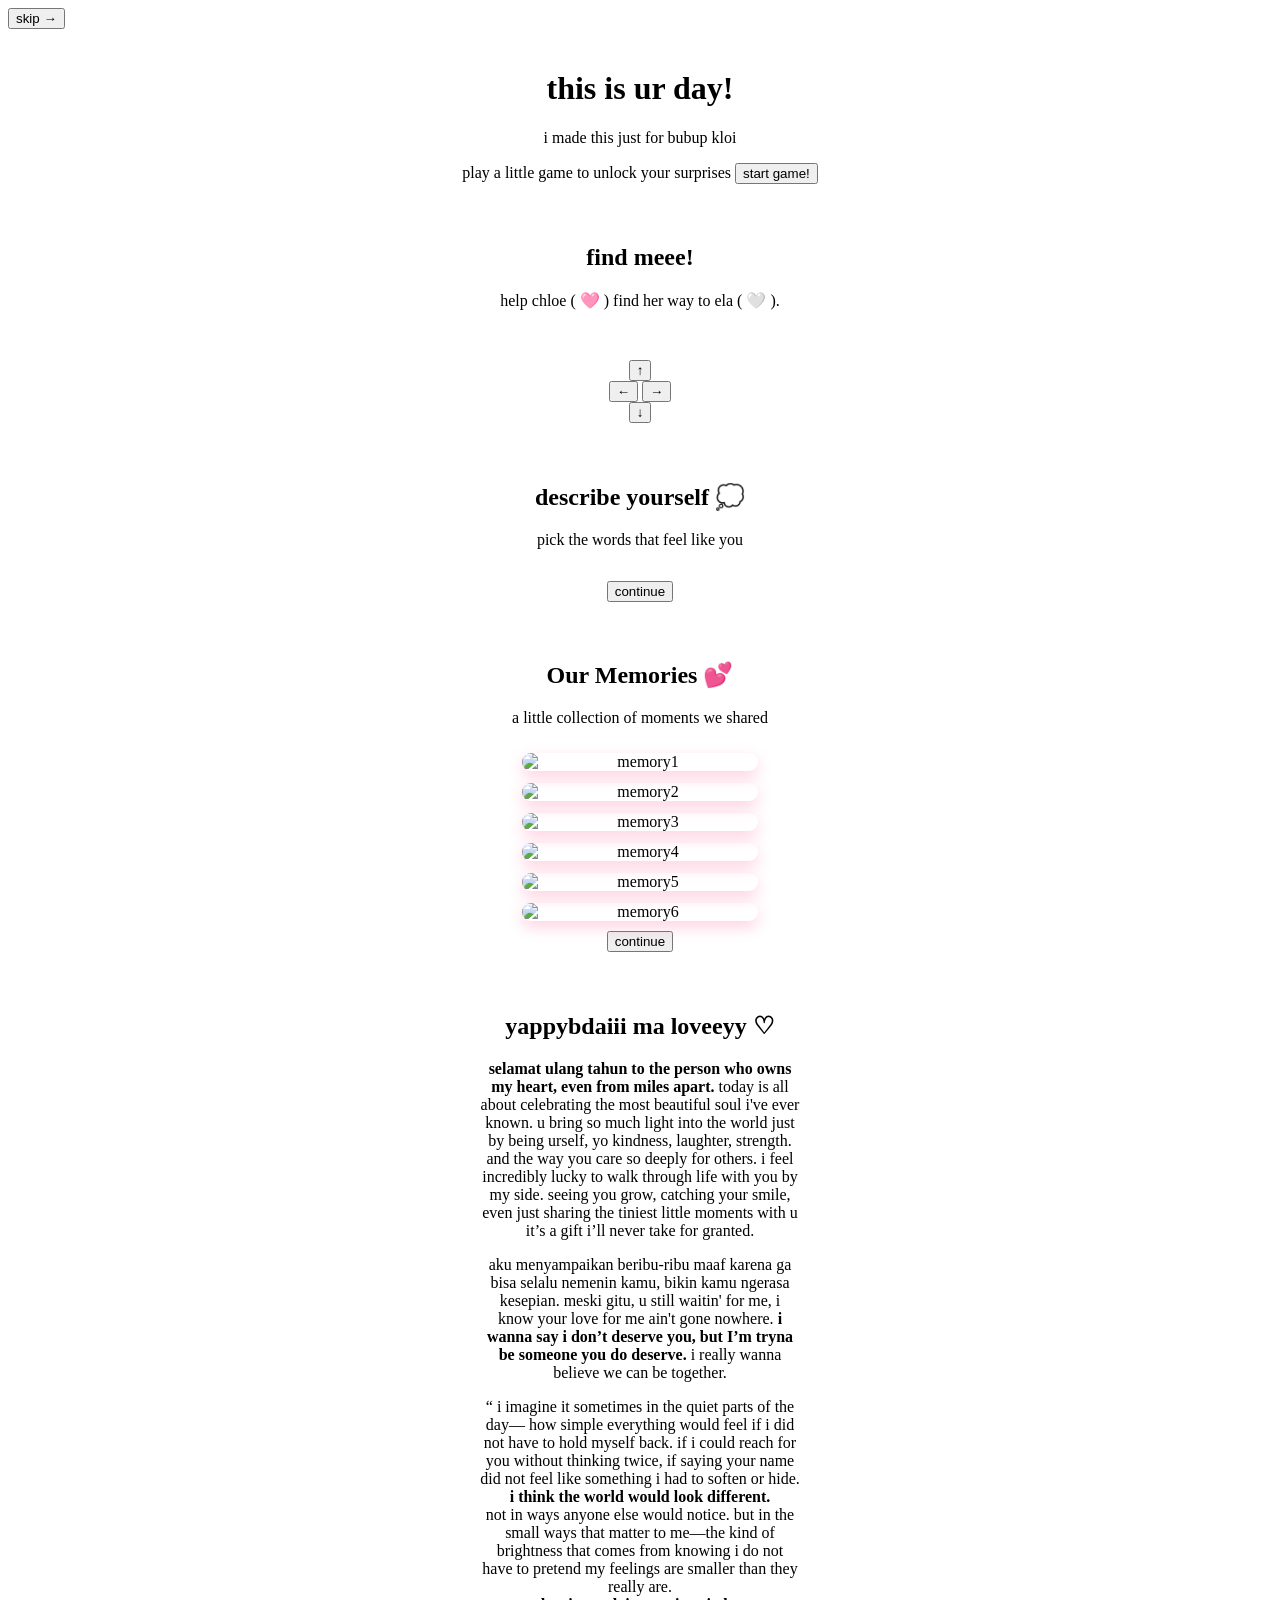
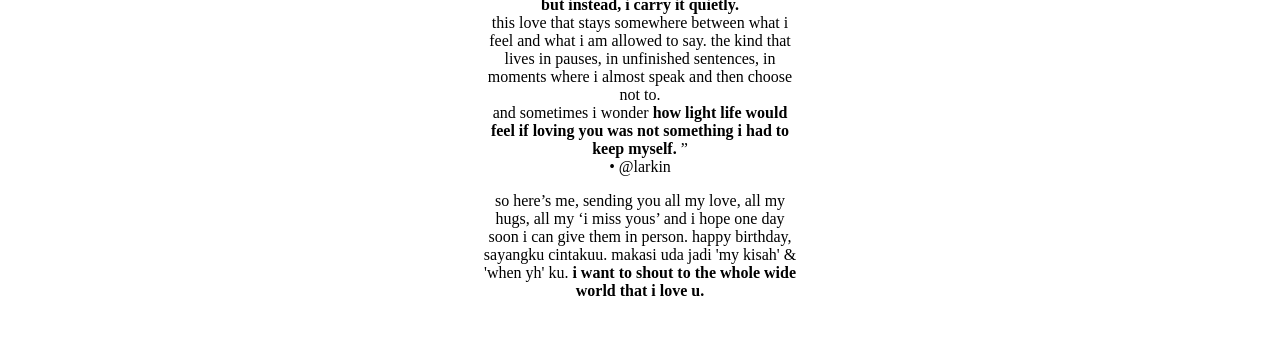
==== index.html @ 3ca805a2 "index.html" ====
<!DOCTYPE html>
<html lang="en">
<head>
<meta charset="UTF-8">
<meta name="viewport" content="width=device-width, initial-scale=1.0">
<title>For You </title>
<link rel="stylesheet" href="bday.css">
  <button id="skipBtn" onclick="skipGame()">skip →</button>
  
  <style>
#maze {
  display: grid;
  grid-template-columns: repeat(7, 44px);
  gap: 10px;
  justify-content: center;
  margin: 25px 0;
}

.cell {
  width: 44px;
  height: 44px;
  border-radius: 14px;
  background: rgba(255,255,255,0.8);
  display: flex;
  align-items: center;
  justify-content: center;
  font-size: 20px;
  transition: all 0.2s ease;
  box-shadow: 0 4px 10px rgba(255, 105, 135, 0.08);
  cursor: pointer;
}

.cell:hover {
  transform: scale(1.08);
}

.wall {
  background: linear-gradient(135deg, #ffd6e0, #ffc2d1);
}

.player {
  background: linear-gradient(135deg, #ff4d88, #ff7aa2);
  color: white;
  box-shadow: 0 6px 15px rgba(255, 77, 136, 0.4);
}

.goal {
  background: linear-gradient(135deg, #ffc2d1, #ffe4ec);
}
  
.card {
  width: fit-content;
  padding: 20px;
  margin: auto;
  text-align: center;
}

.controls {
  margin-top: 10px;
}
  
#wordBox {
  display: flex;
  flex-wrap: wrap;
  gap: 10px;
  justify-content: center;
  margin-top: 15px;
}

.word {
  width: 80px;           /* ukuran sama semua */
  height: 30px;
  display: flex;
  align-items: center;
  justify-content: center;
  padding: 0 8px;        /* tambahan kecil */
  border-radius: 999px;
  background: #ffe4ec;
  cursor: pointer;
  font-size: 12px;
  text-align: center;
  transition: 0.2s;
}

.word.good {
  background: #ffd6e0;
}

.word.bad {
  background: #eee;
  opacity: 0.7;
}

.word.selected {
  background: #ff4d88;
  color: white;
}

.word:hover {
  transform: scale(1.08);
}
  
  #memoriesGrid {
  display: grid;
  grid-template-columns: repeat(auto-fit, minmax(100px, 1fr));
  gap: 12px;
  margin-top: 15px;
}

#memoriesGrid img {
  width: 100%;
  border-radius: 16px;
  box-shadow: 0 6px 15px rgba(255, 77, 136, 0.25);
  object-fit: cover;
  cursor: pointer;
  transition: transform 0.3s, box-shadow 0.3s, opacity 0.5s;
  opacity: 0;
  animation: fadeIn 0.8s forwards;
}

#memoriesGrid img:hover {
  transform: scale(1.05);
  box-shadow: 0 10px 25px rgba(255, 77, 136, 0.35);
}

@keyframes fadeIn {
  to { opacity: 1; }
}
  #memoriesGrid {
  display: grid;
  grid-template-columns: repeat(auto-fit, minmax(120px, 1fr));
  gap: 12px;
  justify-items: center;
  padding: 10px;
}

#memoriesGrid img {
  width: 100%;
  border-radius: 16px;
  object-fit: cover;
  box-shadow: 0 6px 15px rgba(255, 77, 136, 0.25);
  cursor: pointer;
  transform: scale(0.95);
  opacity: 0;
  animation: fadeIn 0.5s forwards;
  transition: transform 0.3s ease, box-shadow 0.3s ease;
}

/* urut muncul satu-satu */
#memoriesGrid img:nth-child(1) { animation-delay: 0s; }
#memoriesGrid img:nth-child(2) { animation-delay: 0.1s; }
#memoriesGrid img:nth-child(3) { animation-delay: 0.2s; }
#memoriesGrid img:nth-child(4) { animation-delay: 0.3s; }
#memoriesGrid img:nth-child(5) { animation-delay: 0.4s; }
#memoriesGrid img:nth-child(6) { animation-delay: 0.5s; }

/* hover efek lembut */
#memoriesGrid img:hover {
  transform: scale(1.07);
  box-shadow: 0 12px 25px rgba(255, 77, 136, 0.4);
}

@keyframes fadeIn {
  from { opacity: 0; transform: scale(0.95); }
  to { opacity: 1; transform: scale(1); }
}
  
  #wordsContainer .wordLine {
  opacity: 0;
  transform: translateY(10px);
  animation: fadeUp 0.5s forwards;
}

#wordsContainer .wordLine:nth-child(1) { animation-delay: 0.2s; }
#wordsContainer .wordLine:nth-child(2) { animation-delay: 0.5s; }
#wordsContainer .wordLine:nth-child(3) { animation-delay: 0.8s; }

@keyframes fadeUp {
  from { opacity: 0; transform: translateY(10px); }
  to { opacity: 1; transform: translateY(0); }
}
  
</style>
</head>
<body>
  

<div class="scene active" id="scene1">
  <div class="card">
    <h1>this is ur day!</h1>
    <p>i made this just for bubup kloi</p>
    <span class="sub">play a little game to unlock your surprises</span>
    <button onclick="nextScene(2)">start game!</button>
  </div>
</div>

<div class="scene" id="scene2">
<div class="card" style="width: fit-content; padding: 20px;">
  <h2>find meee!</h2>
  <p class="sub">help chloe ( 🩷 ) find her way to ela ( 🤍 ).</p>

  <div id="maze"></div>

  <p id="status"></p>

  <div class="controls">
    <button onclick="move(0,-1)">↑</button>
    <div>
      <button onclick="move(-1,0)">←</button>
      <button onclick="move(1,0)">→</button>
    </div>
    <button onclick="move(0,1)">↓</button>
  </div>
</div>
</div>
  
<div id="popup" class="popup" style="display: none;">
  <div class="popup-box">
    <h2>YIPPIEE U FOUND MEEE♡</h2>
    <p>i’ve been waiting for you…</p>
      <div id="confetti"></div>
<button onclick="nextGame()">continue</button>
  </div>
</div>
  
  <div class="scene" id="scene3">
  <div class="card" style="position: relative;">
    <h2>describe yourself 💭</h2>
    <p class="sub">pick the words that feel like you</p>

    <!-- word boxes -->
    <div id="wordBox"></div>

    <p id="response"></p>

    <!-- tombol continue -->
    <button id="nextBtn" onclick="nextScene(4)">continue</button>
  </div>
</div>
  
<div class="scene" id="scene4">
  <div class="card">
    <h2>Our Memories 💕</h2>
    <p class="sub">a little collection of moments we shared</p>
    
    <div id="memoriesGrid">
      <img src="photo1.jpg" alt="memory1">
      <img src="photo2.jpg" alt="memory2">
      <img src="photo3.jpg" alt="memory3">
      <img src="photo4.jpg" alt="memory4">
      <img src="photo5.jpg" alt="memory5">
      <img src="photo6.jpg" alt="memory6">
    </div>

    <!-- tombol continue fix ke scene5 -->
    <button onclick="nextScene(5)">continue</button>
  </div>
</div>
  
<div class="scene" id="scene5">
  <div class="card" style="width: 320px; max-width: 90%;">
    <h2>yappybdaiii ma loveeyy ♡</h2>
    <div id="wordsContainer">
      <p><strong> selamat ulang tahun to the person who owns my heart, even from miles apart.</strong> today is all about celebrating the most beautiful soul i've ever known. u bring so much light into the world just by being urself, yo kindness, laughter, strength. and the way you care so deeply for others. i feel incredibly lucky to walk through life with you by my side. seeing you grow, catching your smile, even just sharing the tiniest little moments with u it’s a gift i’ll never take for granted.</p>

      <p>aku menyampaikan beribu-ribu maaf karena ga bisa selalu nemenin kamu, bikin kamu ngerasa kesepian. meski gitu, u still waitin' for me, i know your love for me ain't gone nowhere. <strong> i wanna say i don’t deserve you, but I’m tryna be someone you do deserve.</strong> i really wanna believe we can be together.</p>

      <p>“ i imagine it sometimes in the quiet parts of the day— how simple everything would feel if i did not have to hold myself back. if i could reach for you without thinking twice, if saying your name did not feel like something i had to soften or hide.<br>
        <strong> i think the world would look different.</strong><br>
      not in ways anyone else would notice. but in the small ways that matter to me—the kind of brightness that comes from knowing i do not have to pretend my feelings are smaller than they really are.<br>
        <strong> but instead, i carry it quietly.</strong><br>
      this love that stays somewhere between what i feel and what i am allowed to say. the kind that lives in pauses, in unfinished sentences, in moments where i almost speak and then choose not to.<br>
      and sometimes i wonder <strong>how light life would feel if loving you was not something i had to keep myself.</strong> ”<br>
      • @larkin</p>

      <p>so here’s me, sending you all my love, all my hugs, all my ‘i miss yous’ and i hope one day soon i can give them in person. happy birthday, sayangku cintakuu. makasi uda jadi 'my kisah' & 'when yh' ku. <strong> i want to shout to the whole wide world that i love u.</strong><br>
    </p>
  </div>
</div>
  
<script src="bday.js"></script>
</body>
  </html>
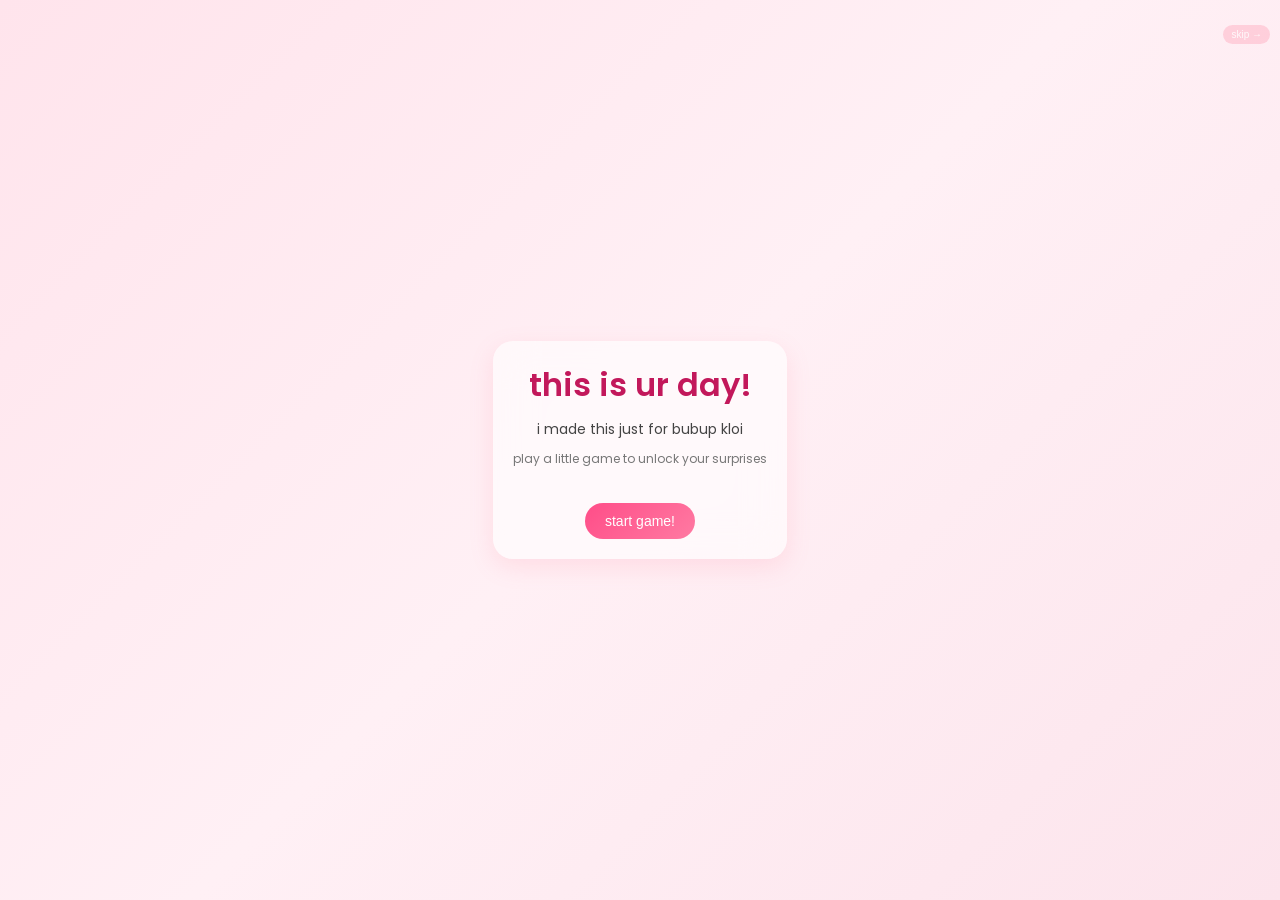
==== commit e9344648: "Create index.html" ====
--- a/index.html
+++ b/index.html
@@ -240,16 +240,16 @@
   
 <div class="scene" id="scene4">
   <div class="card">
-    <h2>Our Memories 💕</h2>
-    <p class="sub">a little collection of moments we shared</p>
+    <h2>our Memories 💕</h2>
+    <p class="sub">a little collection of moments we shared. (</p>
     
     <div id="memoriesGrid">
-      <img src="photo1.jpg" alt="memory1">
-      <img src="photo2.jpg" alt="memory2">
-      <img src="photo3.jpg" alt="memory3">
-      <img src="photo4.jpg" alt="memory4">
-      <img src="photo5.jpg" alt="memory5">
-      <img src="photo6.jpg" alt="memory6">
+      <img src="https://drive.google.com/uc?export=view&id=1hNjjt9WE2AwUYnXD62tTu0NO-1fis-oj.jpg" alt="memory1">
+      <img src="https://drive.google.com/uc?export=view&id=1KGB22kLkTzFp_0GyULSOGdgOyP1ISVFH" alt="memory2">
+      <img src="https://drive.google.com/uc?export=view&id=1mXnfU2uhwlWc8neUfRpdYXkA9aGEc1gl.jpg" alt="memory3">
+      <img src="https://drive.google.com/uc?export=view&id=1AynGCQ7RLHhwuGeaWjZ9iFZaExfdHoxX.jpg" alt="memory4">
+      <img src="https://drive.google.com/uc?export=view&id=1wiL4bsFa4kP5yguYmcon3p6DM5gesi2z.jpg" alt="memory5">
+      <img src="https://drive.google.com/uc?export=view&id=1_u2ATFrvwvclpwItUBQpL_gwC5Ts7UNo.jpg" alt="memory6">
     </div>
 
     <!-- tombol continue fix ke scene5 -->
@@ -275,7 +275,7 @@
 
       <p>so here’s me, sending you all my love, all my hugs, all my ‘i miss yous’ and i hope one day soon i can give them in person. happy birthday, sayangku cintakuu. makasi uda jadi 'my kisah' & 'when yh' ku. <strong> i want to shout to the whole wide world that i love u.</strong><br>
     </p>
-  </div>
+    </div>
 </div>
   
 <script src="bday.js"></script>
--- a/bday.css
+++ b/bday.css
@@ -0,0 +1,336 @@
+@import url('https://fonts.googleapis.com/css2?family=Poppins:wght@300;400;600&display=swap');
+
+body {
+  margin: 0;
+  font-family: 'Poppins', sans-serif;
+  height: 100vh;
+  display: flex;
+  justify-content: center;
+  align-items: center;
+
+  /* soft pink aesthetic background */
+  background: linear-gradient(135deg, #ffe4ec, #fff0f5, #fce4ec);
+}
+
+
+
+/* scene system */
+.scene {
+  display: none;
+  height: 100vh;
+  justify-content: center;
+  align-items: center;
+}
+
+.scene.active {
+  display: flex;
+}
+
+/* glass card */
+.card {
+  backdrop-filter: blur(20px);
+  background: rgba(255, 255, 255, 0.6);
+
+  padding: 25px 20px; /* dari 40 → kecilin */
+  border-radius: 20px;
+  text-align: center;
+  
+  width: fit-content; /* 🔥 ini kunci */
+  margin: 0 auto;
+    
+  box-shadow: 0 8px 25px rgba(255, 105, 135, 0.15);
+}
+
+/* typography */
+h1 {
+  margin: 0;
+  font-weight: 600;
+  color: #c2185b;
+}
+
+h2 {
+  font-weight: 600;
+  color: #d6336c;
+  margin-bottom: 5px;
+}
+
+.sub {
+  font-size: 13px;
+  color: #888;
+}
+
+p {
+  margin: 10px 0;
+  font-size: 14px;
+  color: #444;
+}
+
+.sub {
+  font-size: 12px;
+  color: #777;
+  display: block;
+  margin-bottom: 20px;
+}
+
+/* button */
+button {
+  margin-top: 15px;
+  padding: 10px 20px;
+  border: none;
+  border-radius: 999px;
+
+  background: linear-gradient(135deg, #ff4d88, #ff7aa2);
+  color: white;
+  font-size: 14px;
+
+  cursor: pointer;
+  transition: 0.25s;
+}
+button:hover {
+  transform: scale(1.05);
+}
+
+#maze {
+  display: grid;
+  grid-template-columns: repeat(7, 44px);
+  gap: 10px;
+  justify-content: center;
+  margin: 25px 0;
+}
+
+/* base cell */
+.cell {
+  width: 44px;
+  height: 44px;
+  border-radius: 14px;
+  background: rgba(255,255,255,0.7);
+  backdrop-filter: blur(6px);
+  display: flex;
+  align-items: center;
+  justify-content: center;
+  font-size: 20px;
+  transition: all 0.2s ease;
+  box-shadow: 0 4px 10px rgba(255, 105, 135, 0.08);
+}
+
+/* hover effect */
+.cell:hover {
+  transform: scale(1.08);
+}
+
+/* wall */
+.wall {
+  background: linear-gradient(135deg, #ffd6e0, #ffc2d1);
+  box-shadow: inset 0 2px 6px rgba(0,0,0,0.05);
+}
+
+/* path (empty) */
+.cell:not(.wall) {
+  background: rgba(255,255,255,0.9);
+}
+
+/* player */
+.player {
+  background: linear-gradient(135deg, #ff4d88, #ff7aa2);
+  color: white;
+  box-shadow: 0 6px 15px rgba(255, 77, 136, 0.4);
+}
+
+/* goal */
+.goal {
+  background: linear-gradient(135deg, #ffc2d1, #ffe4ec);
+  box-shadow: 0 4px 10px rgba(255, 105, 135, 0.2);
+}
+  .controls {
+  margin-top: 15px;
+}
+
+.controls button {
+  margin: 5px;
+  padding: 10px 14px;
+  border: none;
+  border-radius: 10px;
+  background: #ff4d88;
+  color: white;
+  font-size: 16px;
+}
+  
+.popup {
+  position: fixed;
+  top: 0;
+  left: 0;
+  width: 100%;
+  height: 100%;
+
+  display: none; /* awalnya hidden */
+  align-items: center;
+  justify-content: center;
+
+  background: rgba(0,0,0,0.4);
+  z-index: 9999; /* 🔥 biar di atas SEMUA */
+}
+
+.popup-box {
+  background: white;
+  padding: 25px;
+  border-radius: 20px;
+  text-align: center;
+  width: 240px;
+  box-shadow: 0 10px 30px rgba(0,0,0,0.1);
+
+  animation: pop 0.4s cubic-bezier(.34,1.56,.64,1); /* 🔥 ini kunci feel */
+}
+
+.popup button {
+  margin-top: 10px;
+  padding: 8px 14px;
+  border: none;
+  border-radius: 10px;
+  background: #ff4d88;
+  color: white;
+}
+
+@keyframes pop {
+  0% {
+    transform: scale(0.5);
+    opacity: 0;
+  }
+  60% {
+    transform: scale(1.1); /* 🔥 overshoot (bounce keluar) */
+    opacity: 1;
+  }
+  80% {
+    transform: scale(0.95); /* 🔥 turun dikit */
+  }
+  100% {
+    transform: scale(1); /* settle */
+  }
+}
+
+.popup {
+  animation: fadeIn 0.2s ease;
+}
+
+@keyframes fadeIn {
+  from {
+    opacity: 0;
+  }
+  to {
+    opacity: 1;
+  }
+}
+.popup-box {
+  animation: pop 0.4s cubic-bezier(.34,1.56,.64,1),
+             wiggle 0.3s ease 0.4s;
+}
+
+@keyframes wiggle {
+  0% { transform: rotate(0deg); }
+  25% { transform: rotate(2deg); }
+  50% { transform: rotate(-2deg); }
+  75% { transform: rotate(1deg); }
+  100% { transform: rotate(0deg); }
+}
+##confetti {
+  position: fixed;
+  top: 0;
+  left: 0;
+  width: 100%;
+  height: 100%;
+  
+  pointer-events: none; /* 🔥 INI KUNCI */
+  z-index: 1; /* jangan tinggi-tinggi */
+}
+
+.confetti-piece {
+  position: absolute;
+  width: 8px;
+  height: 12px;
+  background: pink;
+  opacity: 0.8;
+  animation: fall linear forwards;
+}
+
+@keyframes fall {
+  to {
+    transform: translateY(100vh) rotate(360deg);
+  }
+}
+
+#wordBox {
+  display: flex;
+  flex-wrap: wrap;
+  gap: 10px;
+  justify-content: center;
+  margin-top: 15px;
+}
+
+.word {
+  padding: 8px 14px;
+  border-radius: 999px;
+  background: #ffe4ec;
+  cursor: pointer;
+  font-size: 13px;
+  transition: 0.2s;
+}
+
+.word:hover {
+  transform: scale(1.08);
+}
+
+.word.good {
+  background: #ffd6e0;
+}
+
+.word.bad {
+  background: #eee;
+  opacity: 0.7;
+}
+
+.word.selected {
+  background: #ff4d88;
+  color: white;
+}
+
+#nextBtn {
+  display: none; /* awalnya hidden */
+  margin-top: 15px;
+  padding: 8px 14px;
+  border-radius: 999px;
+  background: #ff4d88;
+  color: white;
+  font-size: 14px;
+}
+
+#skipBtn {
+  position: absolute;
+  top: 10px;
+  right: 10px;
+  padding: 4px 8px;
+  font-size: 10px;
+  background: #ffc2d1;
+  color: #fff;
+  border-radius: 999px;
+  border: none;
+  cursor: pointer;
+  opacity: 0.7;
+  transition: 0.2s;
+}
+
+#skipBtn:hover {
+  opacity: 1;
+}
+
+.word {
+  padding: 10px 16px;
+  border-radius: 999px;
+  background: #ffe4ec;
+  cursor: pointer;
+  font-size: 13px;
+  transition: 0.2s;
+  display: flex;
+  align-items: center;
+  justify-content: center;
+  min-width: 60px;
+  text-align: center;
+}
